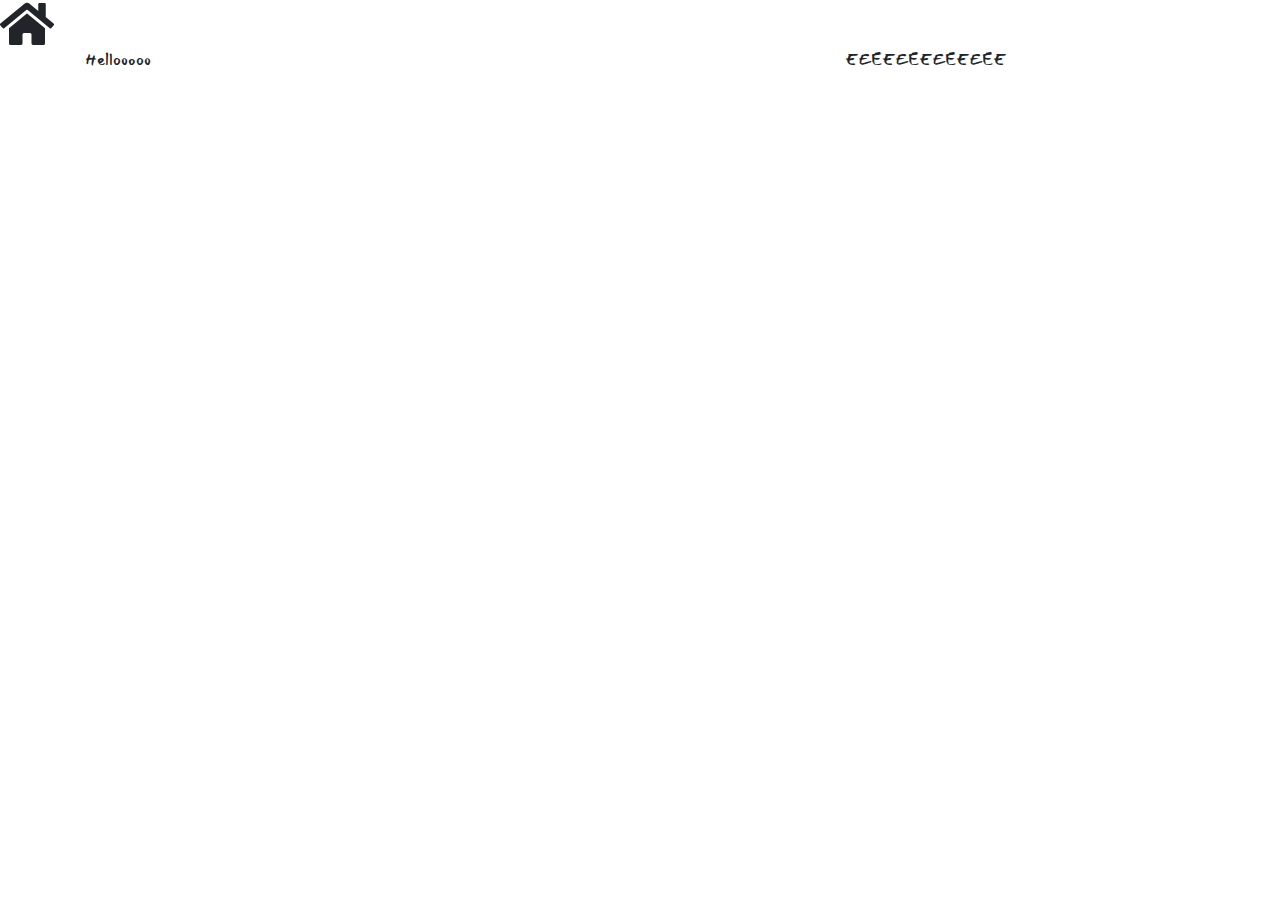
==== index.html @ 0db13b58 "..." ====
<html lang="en">
  <head>
    <meta charset="UTF-8" />
    <meta name="viewport" content="width=device-width, initial-scale=1.0" />
    <meta http-equiv="X-UA-Compatible" content="ie=edge" />
    <title>Document</title>

    <link rel="stylesheet" href="./css/bootstrap.min.css" />
    <script src="./js/all.js"></script>
    <link
      href="https://fonts.googleapis.com/css?family=Mansalva&display=swap"
      rel="stylesheet"
    />
    <!-- font-family: 'Mansalva', cursive; -->
    <link rel="stylesheet" href="./css/style.css" />
  </head>
  <body>
    <i class="fas fa-home fa-3x"></i>

    <div class="container">
      <div class="row">
        <div class="col-4">Hellooooo</div>
        <div class="col-4"></div>
        <div class="col-4">EEEEEEEEEEEEE</div>
      </div>
    </div>

    <script src="./js/bootstrap.bundle.min.js"></script>
    <script src="./js/jquery-3.4.1.min.js"></script>
  </body>
</html>
---- css/style.css ----
body {
  font-family: "Mansalva", cursive;
}
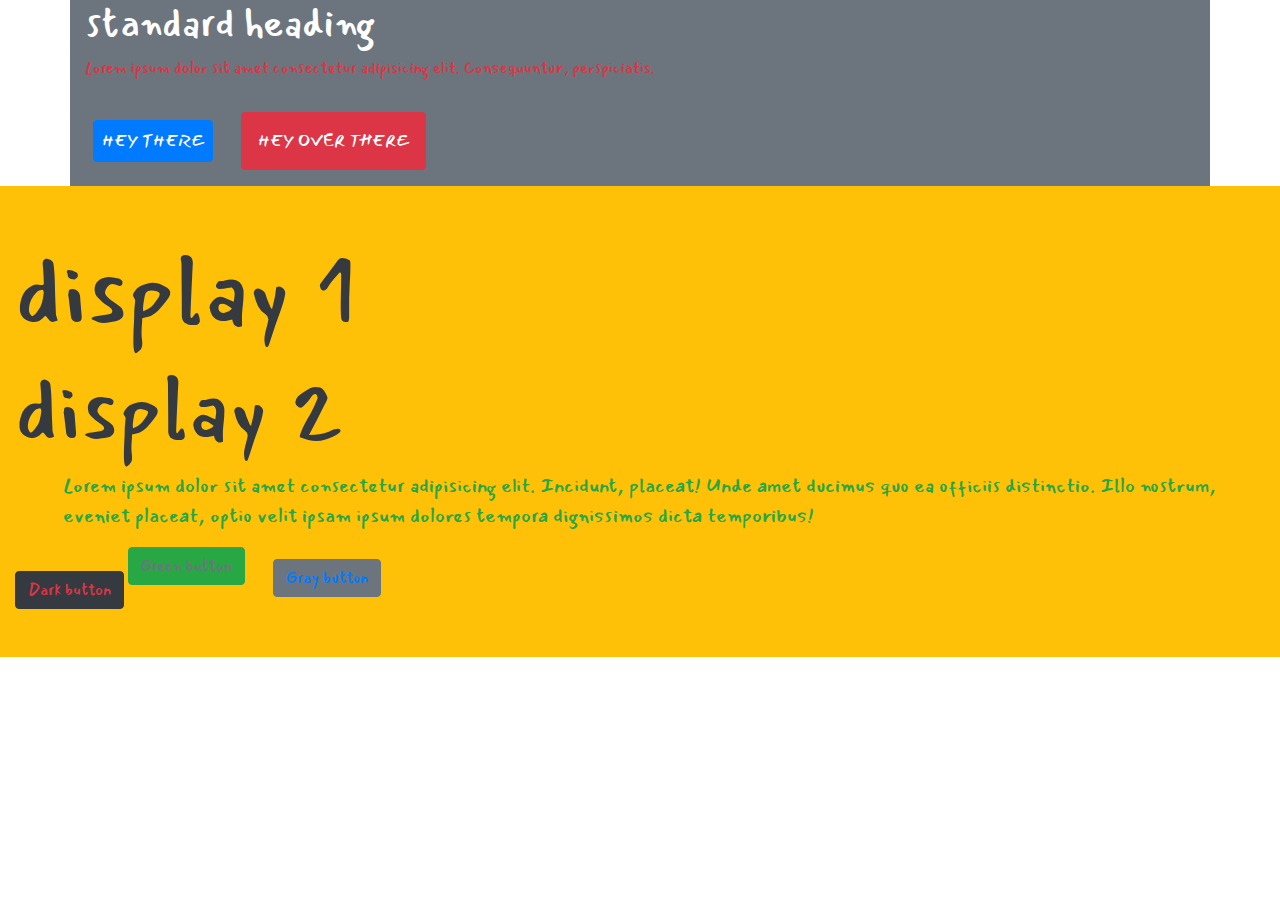
==== commit 29ff2128: "¯\_(ツ)_/¯" ====
--- a/index.html
+++ b/index.html
@@ -15,15 +15,44 @@
     <link rel="stylesheet" href="./css/style.css" />
   </head>
   <body>
-    <i class="fas fa-home fa-3x"></i>
-
-    <div class="container">
+    <div class="container bg-secondary text-white">
       <div class="row">
-        <div class="col-4">Hellooooo</div>
-        <div class="col-4"></div>
-        <div class="col-4">EEEEEEEEEEEEE</div>
+        <div class="col">
+          <h1>standard heading</h1>
+          <p class="text-danger">
+            Lorem ipsum dolor sit amet consectetur adipisicing elit.
+            Consequuntur, perspiciatis.
+          </p>
+          <button type="button" class="btn btn-primary m-2 p-2">
+            HEY THERE
+          </button>
+          <button type="button" class="btn btn-danger m-3 p-3">
+            HEY OVER THERE
+          </button>
+        </div>
       </div>
     </div>
+    <!-- END OF CONTAINER -->
+    <div class="container-fluid bg-warning text-dark py-5">
+      <div class="row">
+        <div class="col">
+          <h1 class="display-1">display 1</h1>
+          <h1 class="display-2">display 2</h1>
+          <p class="text-success lead px-5">
+            Lorem ipsum dolor sit amet consectetur adipisicing elit. Incidunt,
+            placeat! Unde amet ducimus quo ea officiis distinctio. Illo nostrum,
+            eveniet placeat, optio velit ipsam ipsum dolores tempora dignissimos
+            dicta temporibus!
+          </p>
+          <button class="btn btn-dark text-danger mt-4">Dark button</button>
+          <button class="btn btn-success text-muted mb-4">Green button</button>
+          <button class="btn btn-secondary text-primary mx-4">
+            Gray button
+          </button>
+        </div>
+      </div>
+    </div>
+    <!-- END OF CONTAINER-FLUID -->
 
     <script src="./js/bootstrap.bundle.min.js"></script>
     <script src="./js/jquery-3.4.1.min.js"></script>
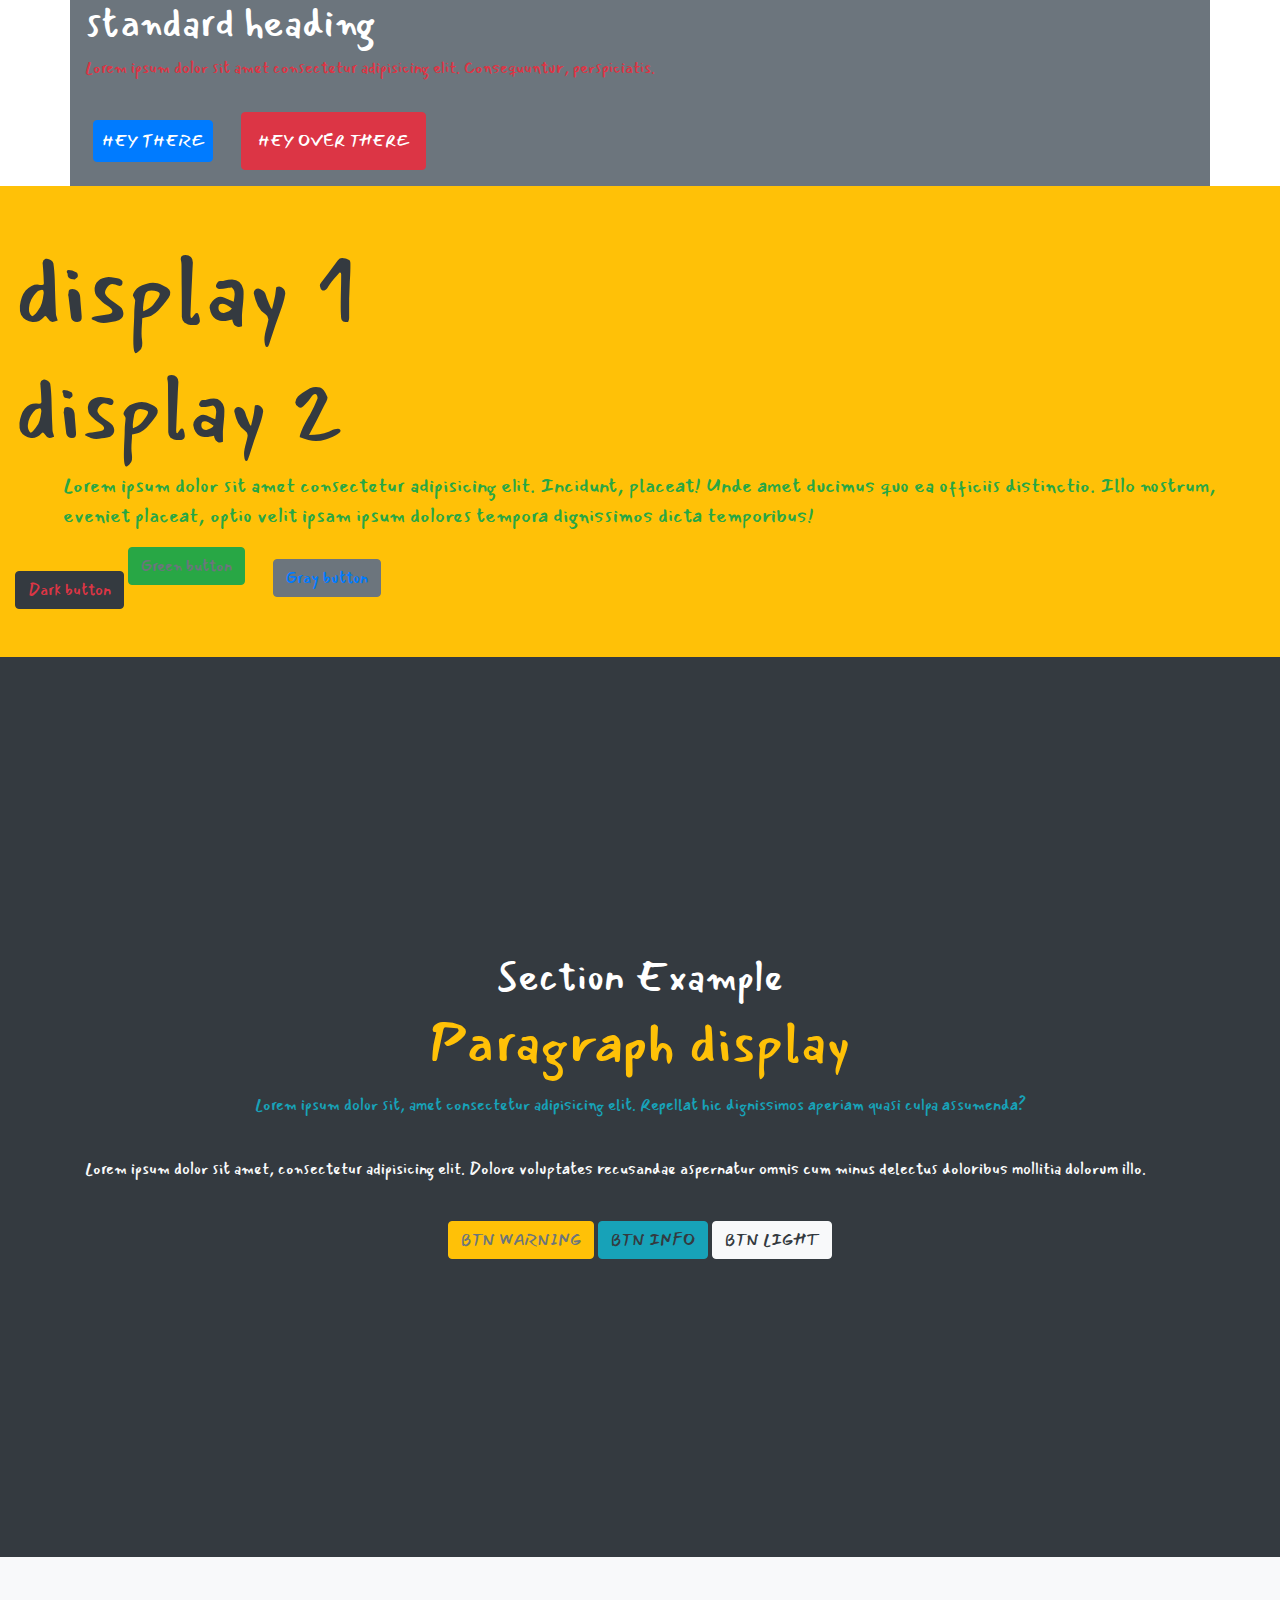
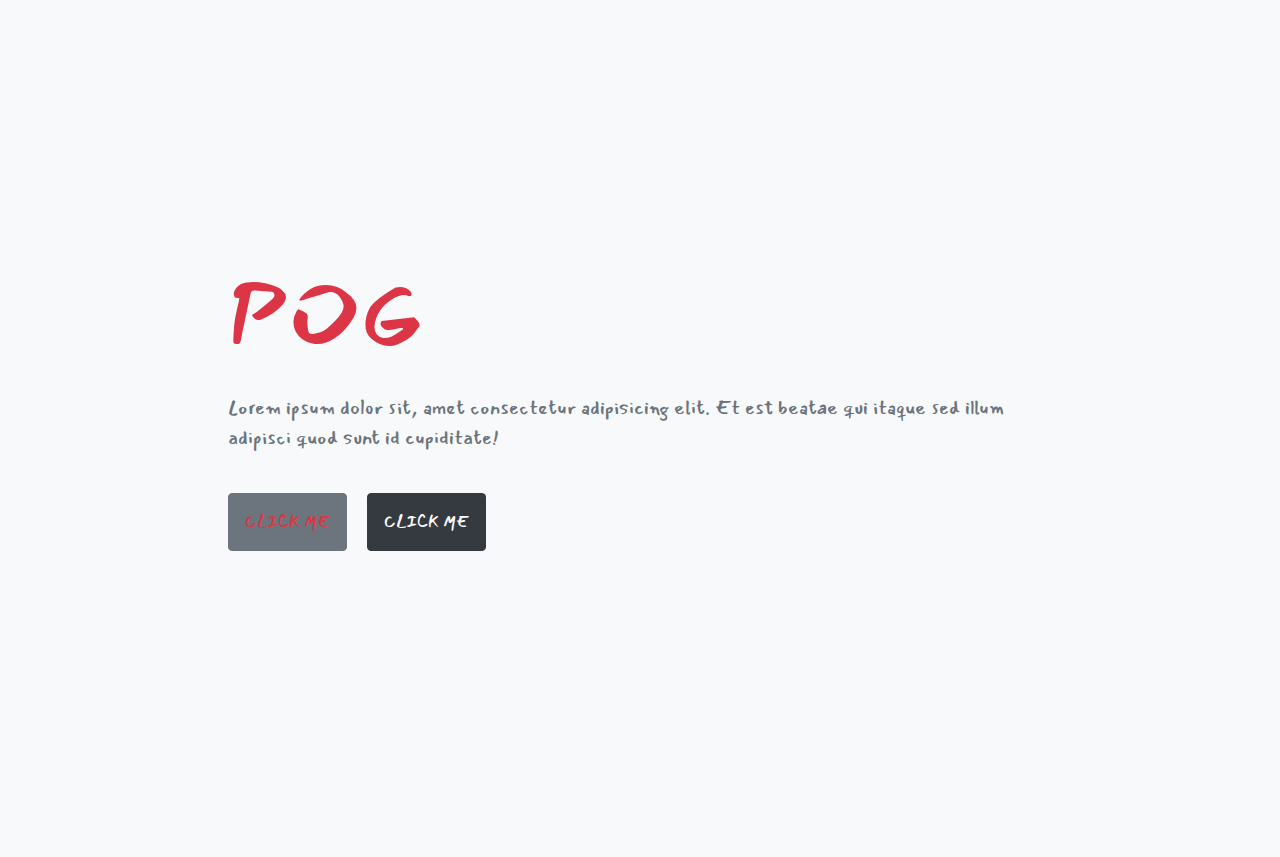
==== commit 9a2c8b33: "Working with sections" ====
--- a/index.html
+++ b/index.html
@@ -54,6 +54,55 @@
     </div>
     <!-- END OF CONTAINER-FLUID -->
 
+    <section class="bg-dark" id="skills">
+      <div class="container">
+        <div class="row height align-items-center text-center">
+          <div class="col">
+            <h1 class="text-white">Section Example</h1>
+            <p class="display-4 text-warning">Paragraph display</p>
+            <p class="text-info px-5 text-center">
+              Lorem ipsum dolor sit, amet consectetur adipisicing elit. Repellat
+              hic dignissimos aperiam quasi culpa assumenda?
+            </p>
+            <p class="text-light text-left py-4">
+              Lorem ipsum dolor sit amet, consectetur adipisicing elit. Dolore
+              voluptates recusandae aspernatur omnis cum minus delectus
+              doloribus mollitia dolorum illo.
+            </p>
+            <button class="btn btn-warning text-secondary">BTN WARNING</button>
+            <button class="btn btn-info text-dark">BTN INFO</button>
+            <button class="btn btn-light text-dark">BTN LIGHT</button>
+          </div>
+        </div>
+      </div>
+    </section>
+    <!-- END OF TEST SECTION -->
+    <section class="bg-light">
+      <div class="container">
+        <div class="row height align-items-center justify-content-center">
+          <div class="col-9">
+            <h1 class="display-2 text-danger text-uppercase">POG</h1>
+            <p class="text-muted lead my-4">
+              Lorem ipsum dolor sit, amet consectetur adipisicing elit. Et est
+              beatae qui itaque sed illum adipisci quod sunt id cupiditate!
+            </p>
+            <a
+              href="#"
+              class="btn btn-secondary text-danger text-uppercase p-3 mt-3"
+            >
+              Click me</a
+            >
+            <a
+              href="#"
+              class="btn btn-dark text-light text-uppercase p-3 mt-3 mx-3"
+            >
+              Click me</a
+            >
+          </div>
+        </div>
+      </div>
+    </section>
+
     <script src="./js/bootstrap.bundle.min.js"></script>
     <script src="./js/jquery-3.4.1.min.js"></script>
   </body>
--- a/css/style.css
+++ b/css/style.css
@@ -1,3 +1,7 @@
 body {
   font-family: "Mansalva", cursive;
 }
+.height {
+  /* height: 1000px; */
+  min-height: 100vh;
+}
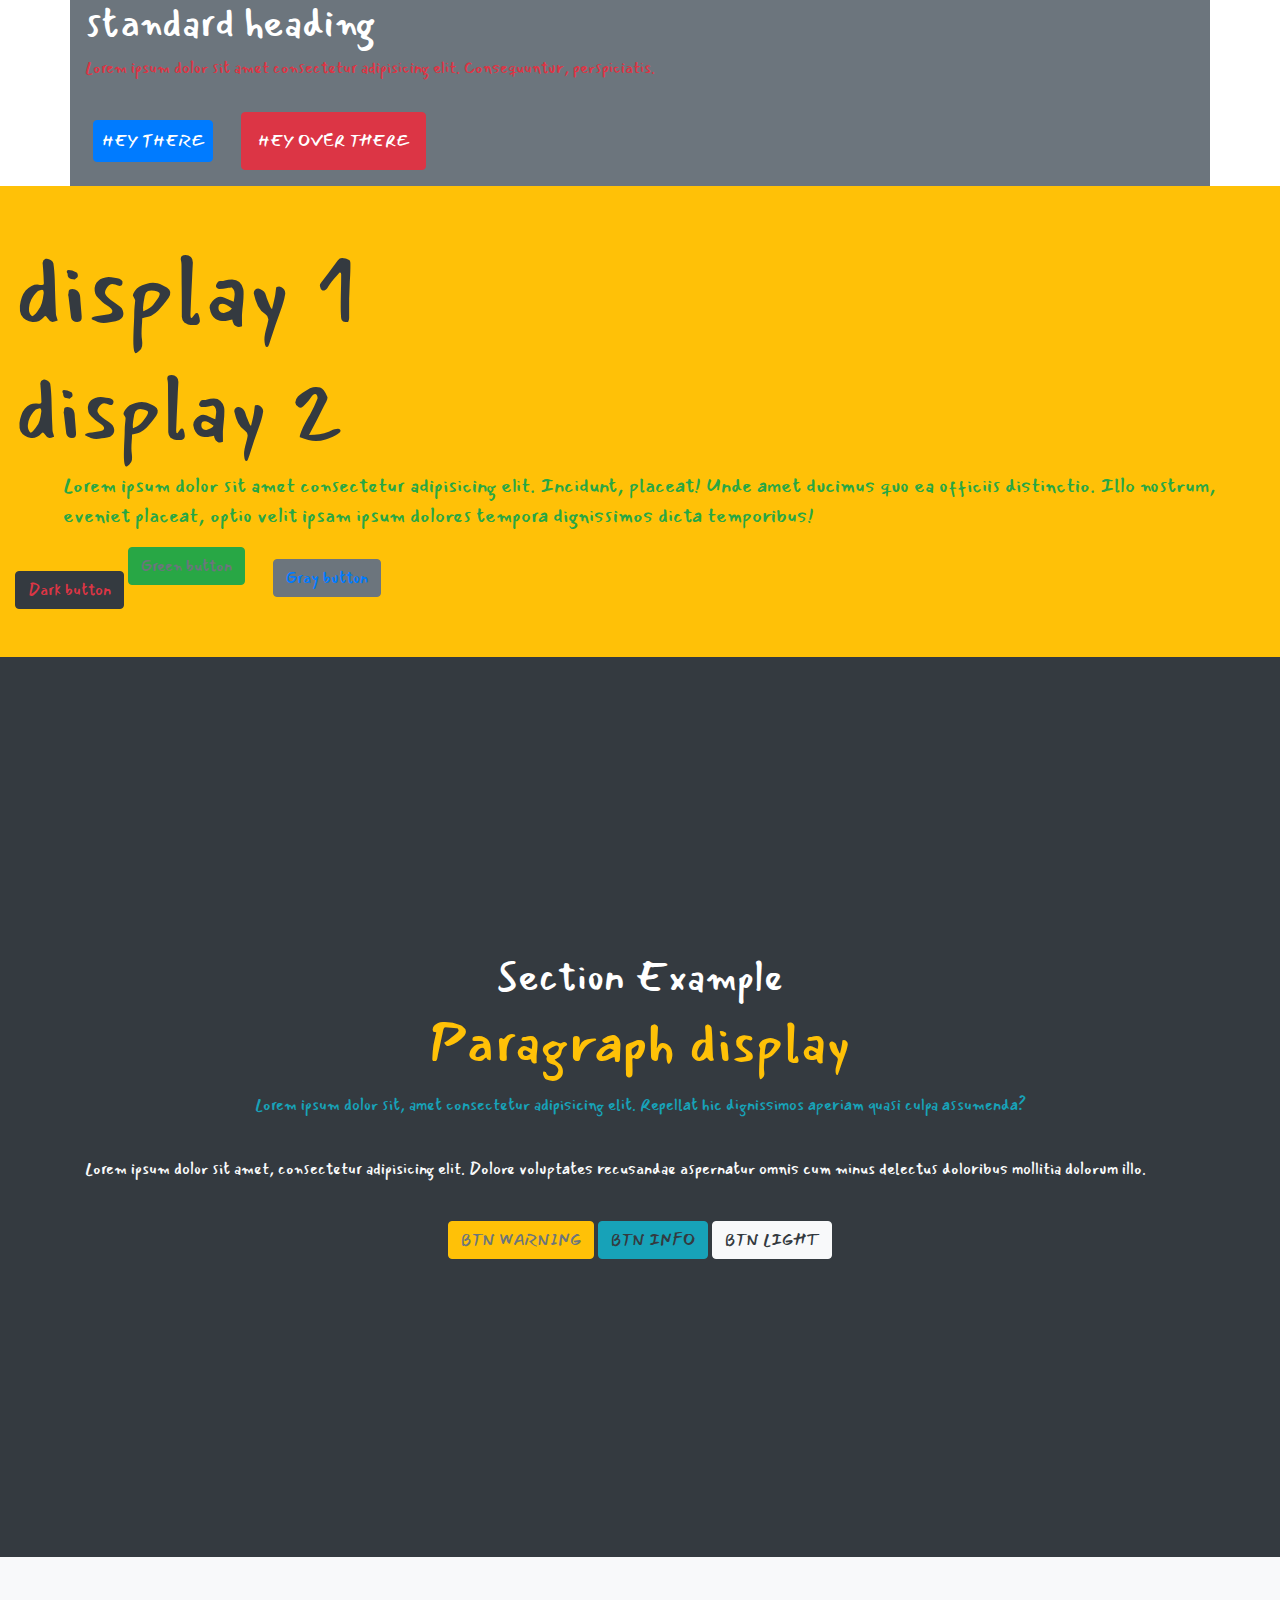
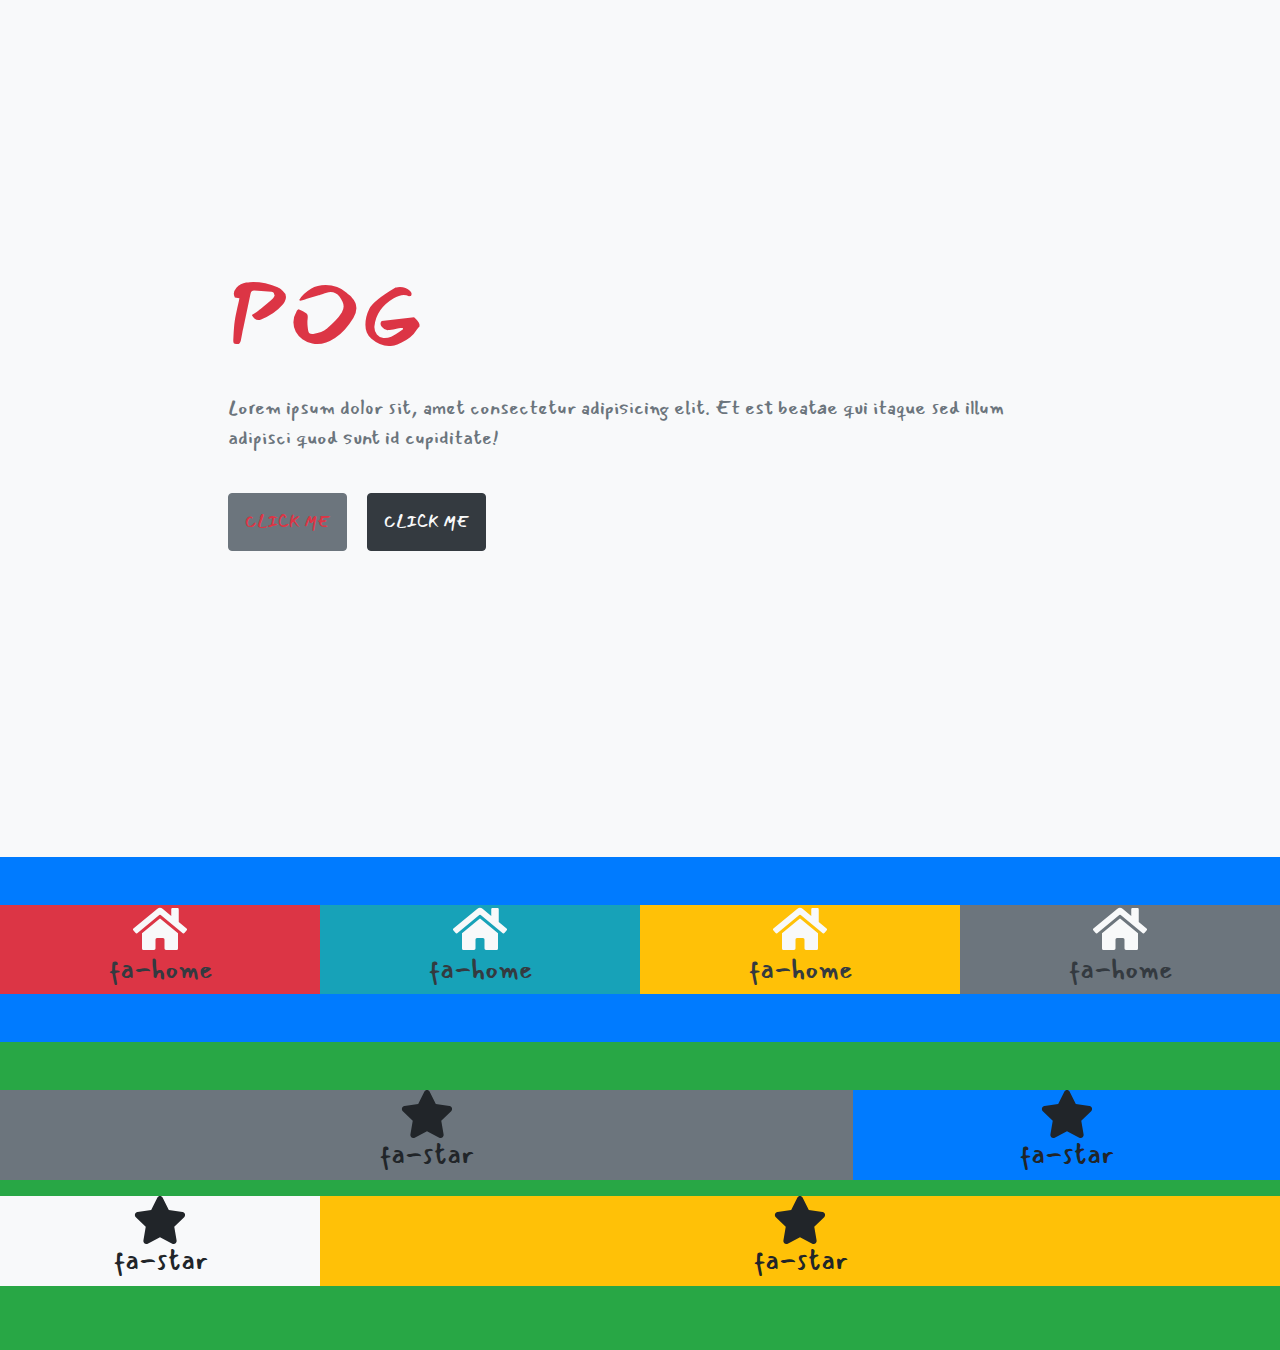
==== commit 5a85724d: "Grid in bootstrap" ====
--- a/index.html
+++ b/index.html
@@ -102,7 +102,54 @@
         </div>
       </div>
     </section>
+    <!-- End of second section -->
+    <section class="bg-primary py-5">
+      <div class="container-fluid">
+        <div class="row">
+          <div class="col text-center bg-danger">
+            <i class="fas fa-home fa-3x text-light"></i>
+            <h3 class="text-dark">fa-home</h3>
+          </div>
+          <div class="col text-center bg-info">
+            <i class="fas fa-home fa-3x text-light"></i>
+            <h3 class="text-dark">fa-home</h3>
+          </div>
+          <div class="col text-center bg-warning">
+            <i class="fas fa-home fa-3x text-light"></i>
+            <h3 class="text-dark">fa-home</h3>
+          </div>
+          <div class="col text-center bg-secondary">
+            <i class="fas fa-home fa-3x text-light"></i>
+            <h3 class="text-dark">fa-home</h3>
+          </div>
+        </div>
+      </div>
+    </section>
+    <!-- End of first grid -->
 
+    <section class="bg-success py-5">
+      <div class="container-fluid">
+        <div class="row">
+          <div class="col-8 bg-secondary mb-3 text-center">
+            <i class="fas fa-star fa-3x"></i>
+            <h3>fa-star</h3>
+          </div>
+          <div class="col-4 bg-primary mb-3 text-center">
+            <i class="fas fa-star fa-3x"></i>
+            <h3>fa-star</h3>
+          </div>
+          <div class="col-3 bg-light mb-3 text-center">
+              <i class="fas fa-star fa-3x"></i>
+              <h3>fa-star</h3>
+            </div>
+            <div class="col-9 bg-warning mb-3 text-center">
+              <i class="fas fa-star fa-3x"></i>
+              <h3>fa-star</h3>
+            </div>
+        </div>
+        </div>
+      </div>
+    </section>
     <script src="./js/bootstrap.bundle.min.js"></script>
     <script src="./js/jquery-3.4.1.min.js"></script>
   </body>
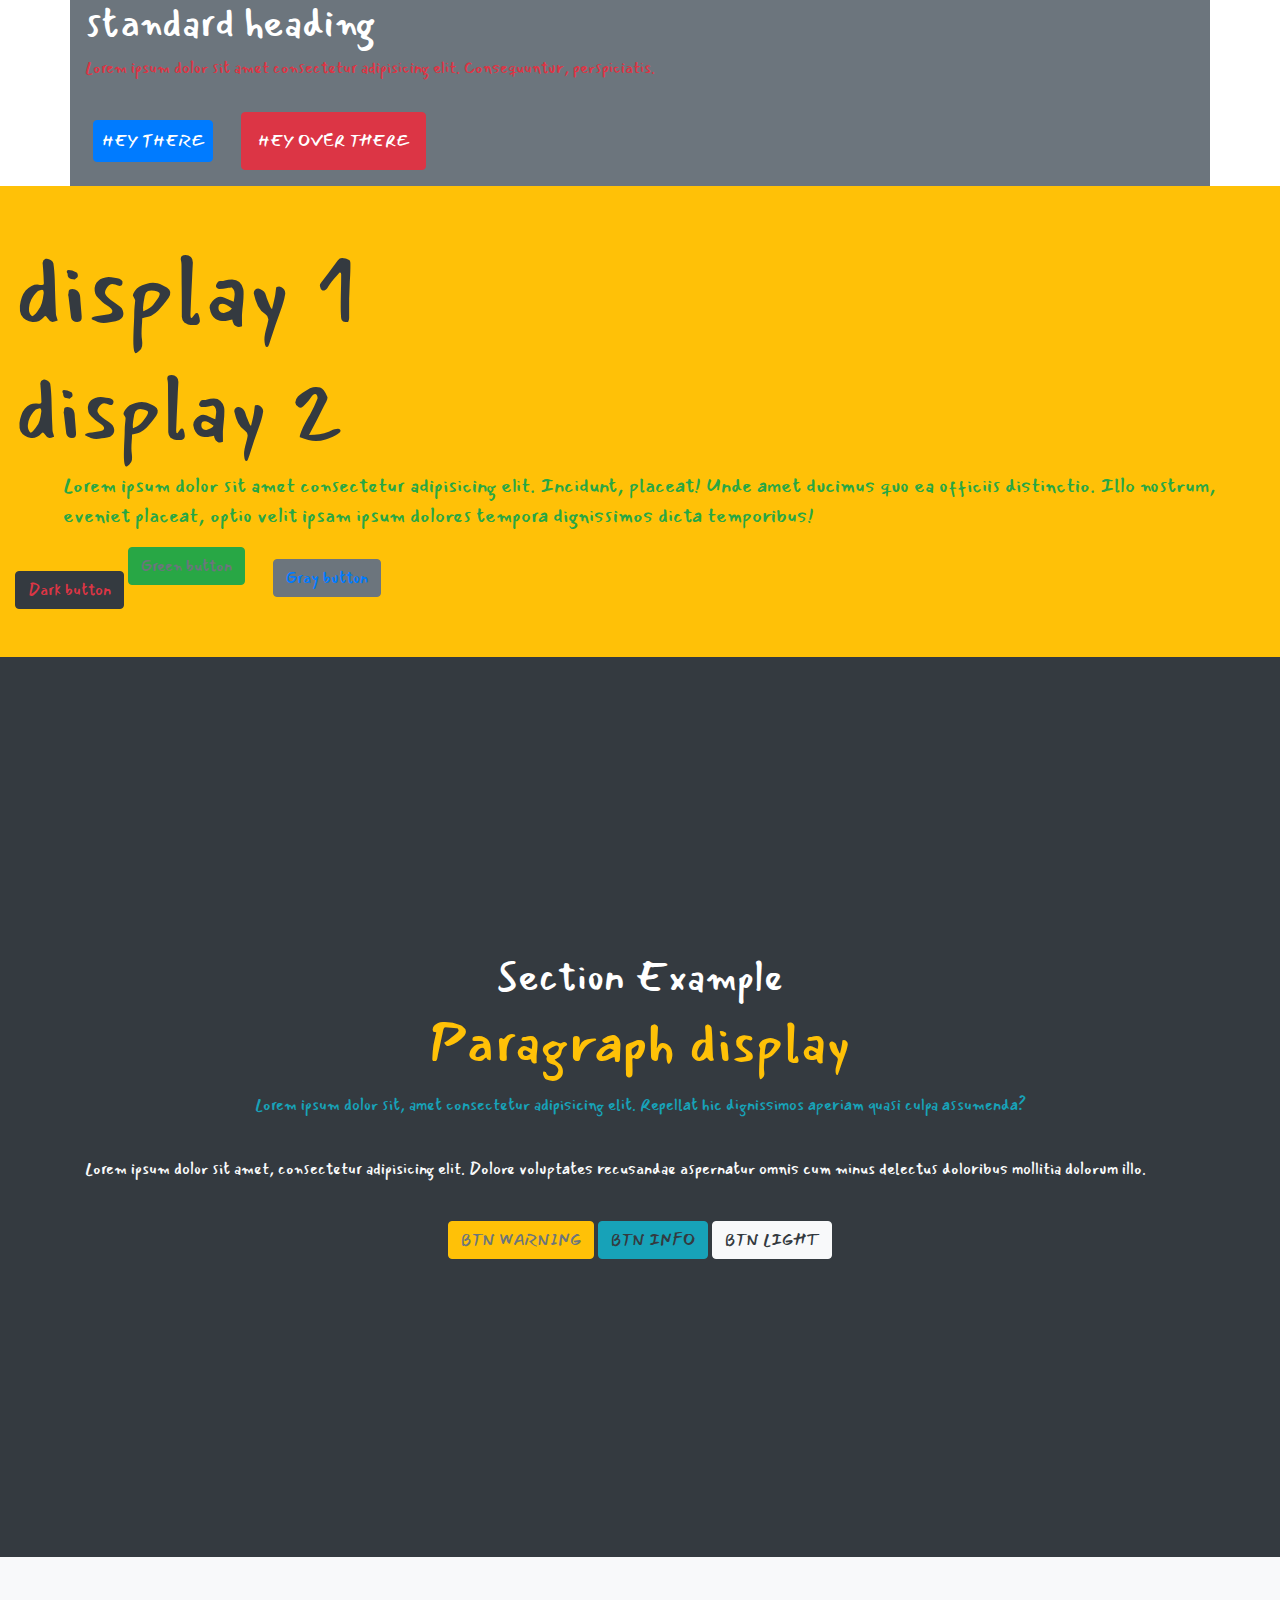
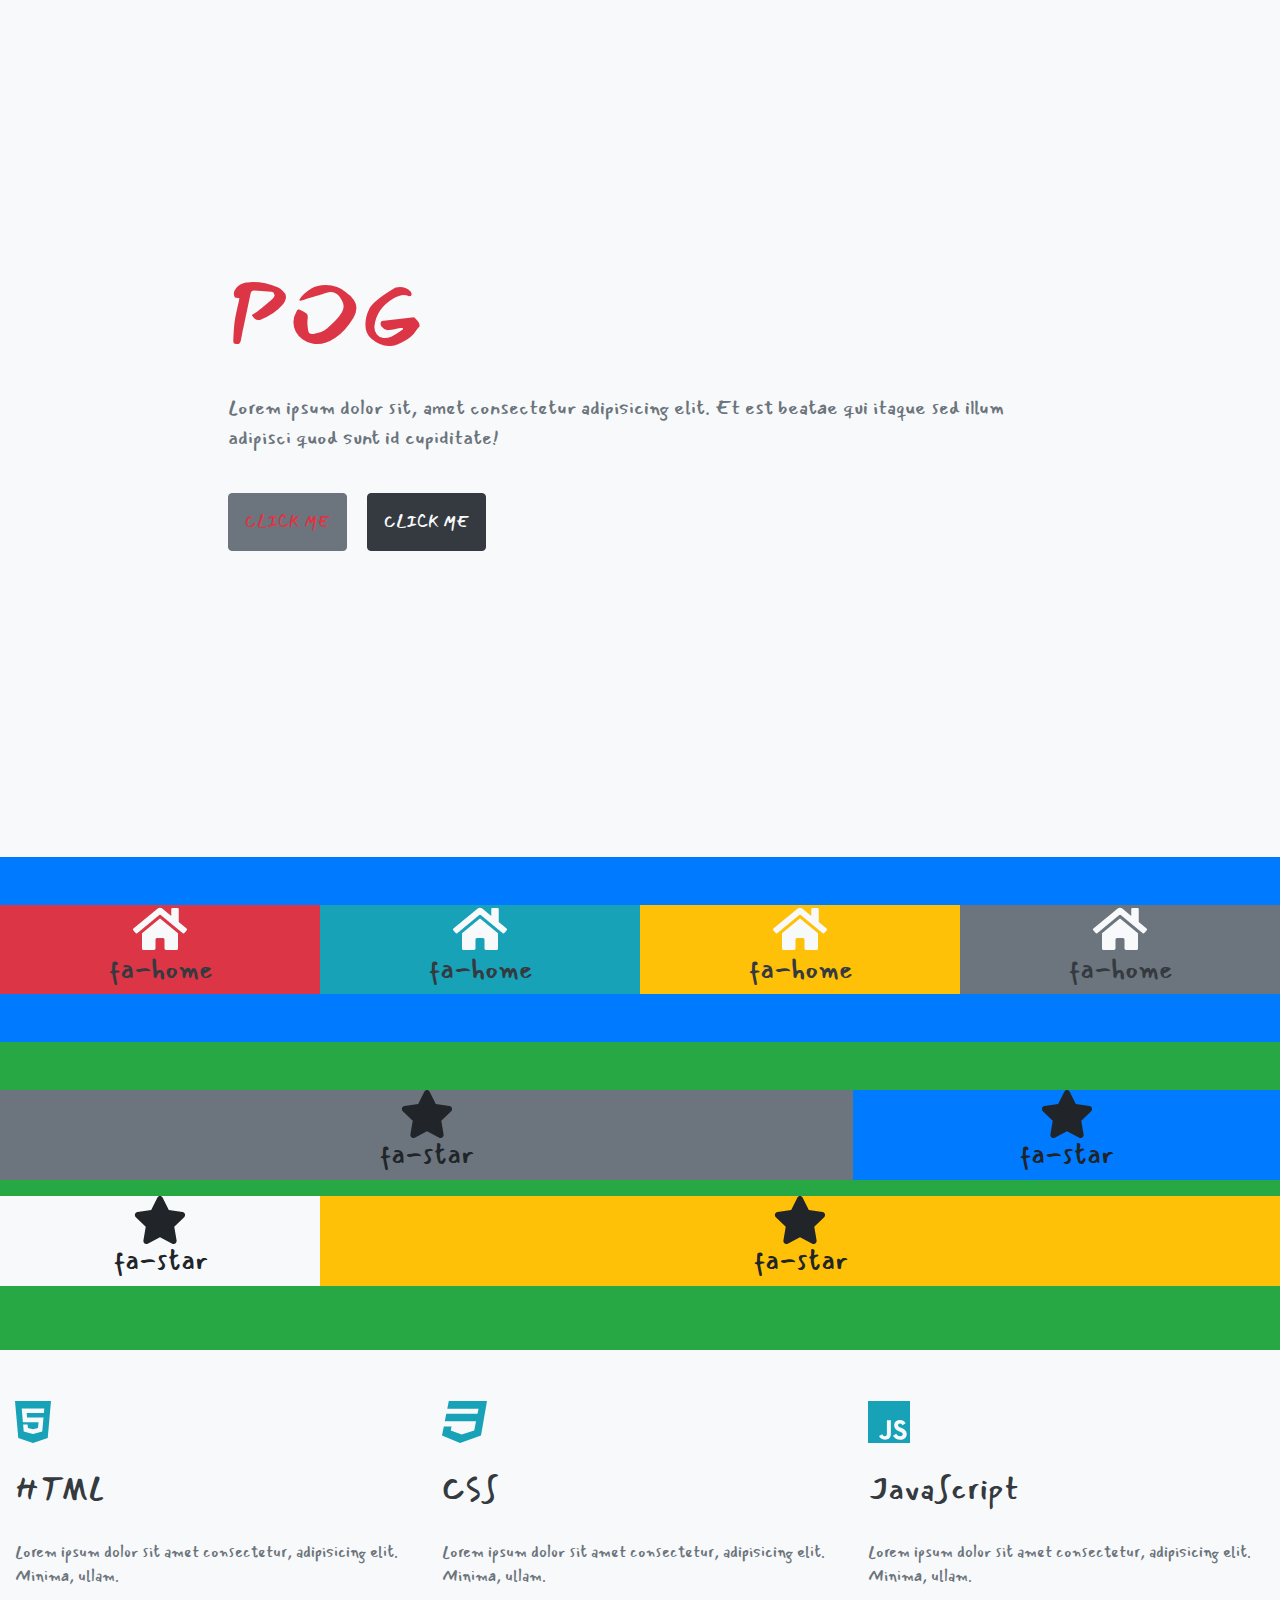
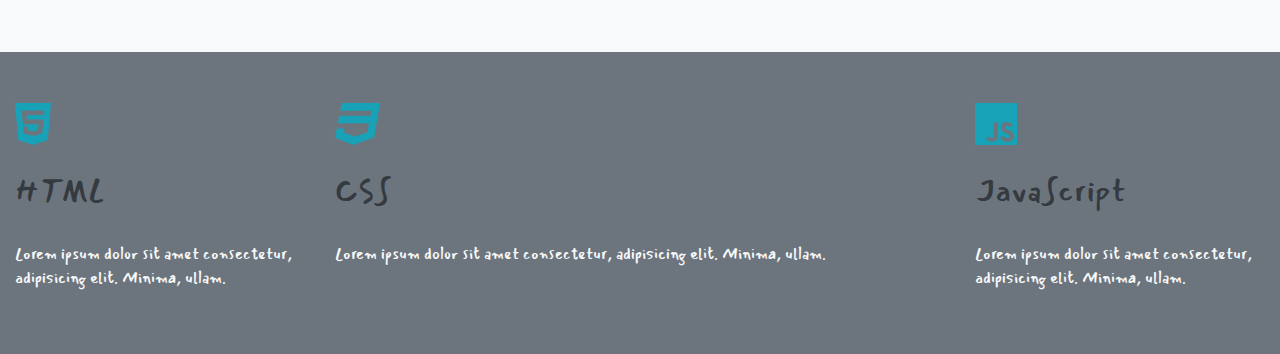
==== commit f472d9b4: "Seems okay" ====
--- a/index.html
+++ b/index.html
@@ -150,6 +150,65 @@
         </div>
       </div>
     </section>
+    <!-- End of another section -->
+    
+    <section class="bg-light py-5">
+      <div class="container-fluid">
+        <div class="row">
+          <!-- single column -->
+          <div class="col-md-4">
+            <i class="fab fa-html5 fa-3x text-info"></i>
+            <h2 class="text-capitalize text-dark py-4">HTML</h2>
+            <p class="text-muted">Lorem ipsum dolor sit amet consectetur, adipisicing elit. Minima, ullam.</p>
+          </div>
+          <!-- end of single column -->
+           <!-- single column -->
+           <div class="col-md-4">
+            <i class="fab fa-css3 fa-3x text-info"></i>
+            <h2 class="text-capitalize text-dark py-4">CSS</h2>
+            <p class="text-muted">Lorem ipsum dolor sit amet consectetur, adipisicing elit. Minima, ullam.</p>
+          </div>
+          <!-- end of single column -->
+           <!-- single column -->
+           <div class="col-md-4">
+            <i class="fab fa-js fa-3x text-info"></i>
+            <h2 class="text-capitalize text-dark py-4">JavaScript</h2>
+            <p class="text-muted">Lorem ipsum dolor sit amet consectetur, adipisicing elit. Minima, ullam.</p>
+          </div>
+          <!-- end of single column -->
+        </div>
+      </div>
+    </section>
+
+    <!-- Last section -->
+    <section class="bg-secondary py-5">
+      <div class="container-fluid">
+        <div class="row">
+          <!-- single column -->
+          <div class="col-sm-6 col-md-4 col-lg-3">
+            <i class="fab fa-html5 fa-3x text-info"></i>
+            <h2 class="text-capitalize text-dark py-4">HTML</h2>
+            <p class="text-light">Lorem ipsum dolor sit amet consectetur, adipisicing elit. Minima, ullam.</p>
+          </div>
+          <!-- end of single column -->
+           <!-- single column -->
+           <div class="col-sm-6 col-md-4 col-lg-6">
+            <i class="fab fa-css3 fa-3x text-info"></i>
+            <h2 class="text-capitalize text-dark py-4">CSS</h2>
+            <p class="text-light">Lorem ipsum dolor sit amet consectetur, adipisicing elit. Minima, ullam.</p>
+          </div>
+          <!-- end of single column -->
+           <!-- single column -->
+           <div class="col-sm-6 col-md-4 col-lg-3">
+            <i class="fab fa-js fa-3x text-info"></i>
+            <h2 class="text-capitalize text-dark py-4">JavaScript</h2>
+            <p class="text-light">Lorem ipsum dolor sit amet consectetur, adipisicing elit. Minima, ullam.</p>
+          </div>
+          <!-- end of single column -->
+        </div>
+      </div>
+    </section>
+    
     <script src="./js/bootstrap.bundle.min.js"></script>
     <script src="./js/jquery-3.4.1.min.js"></script>
   </body>
